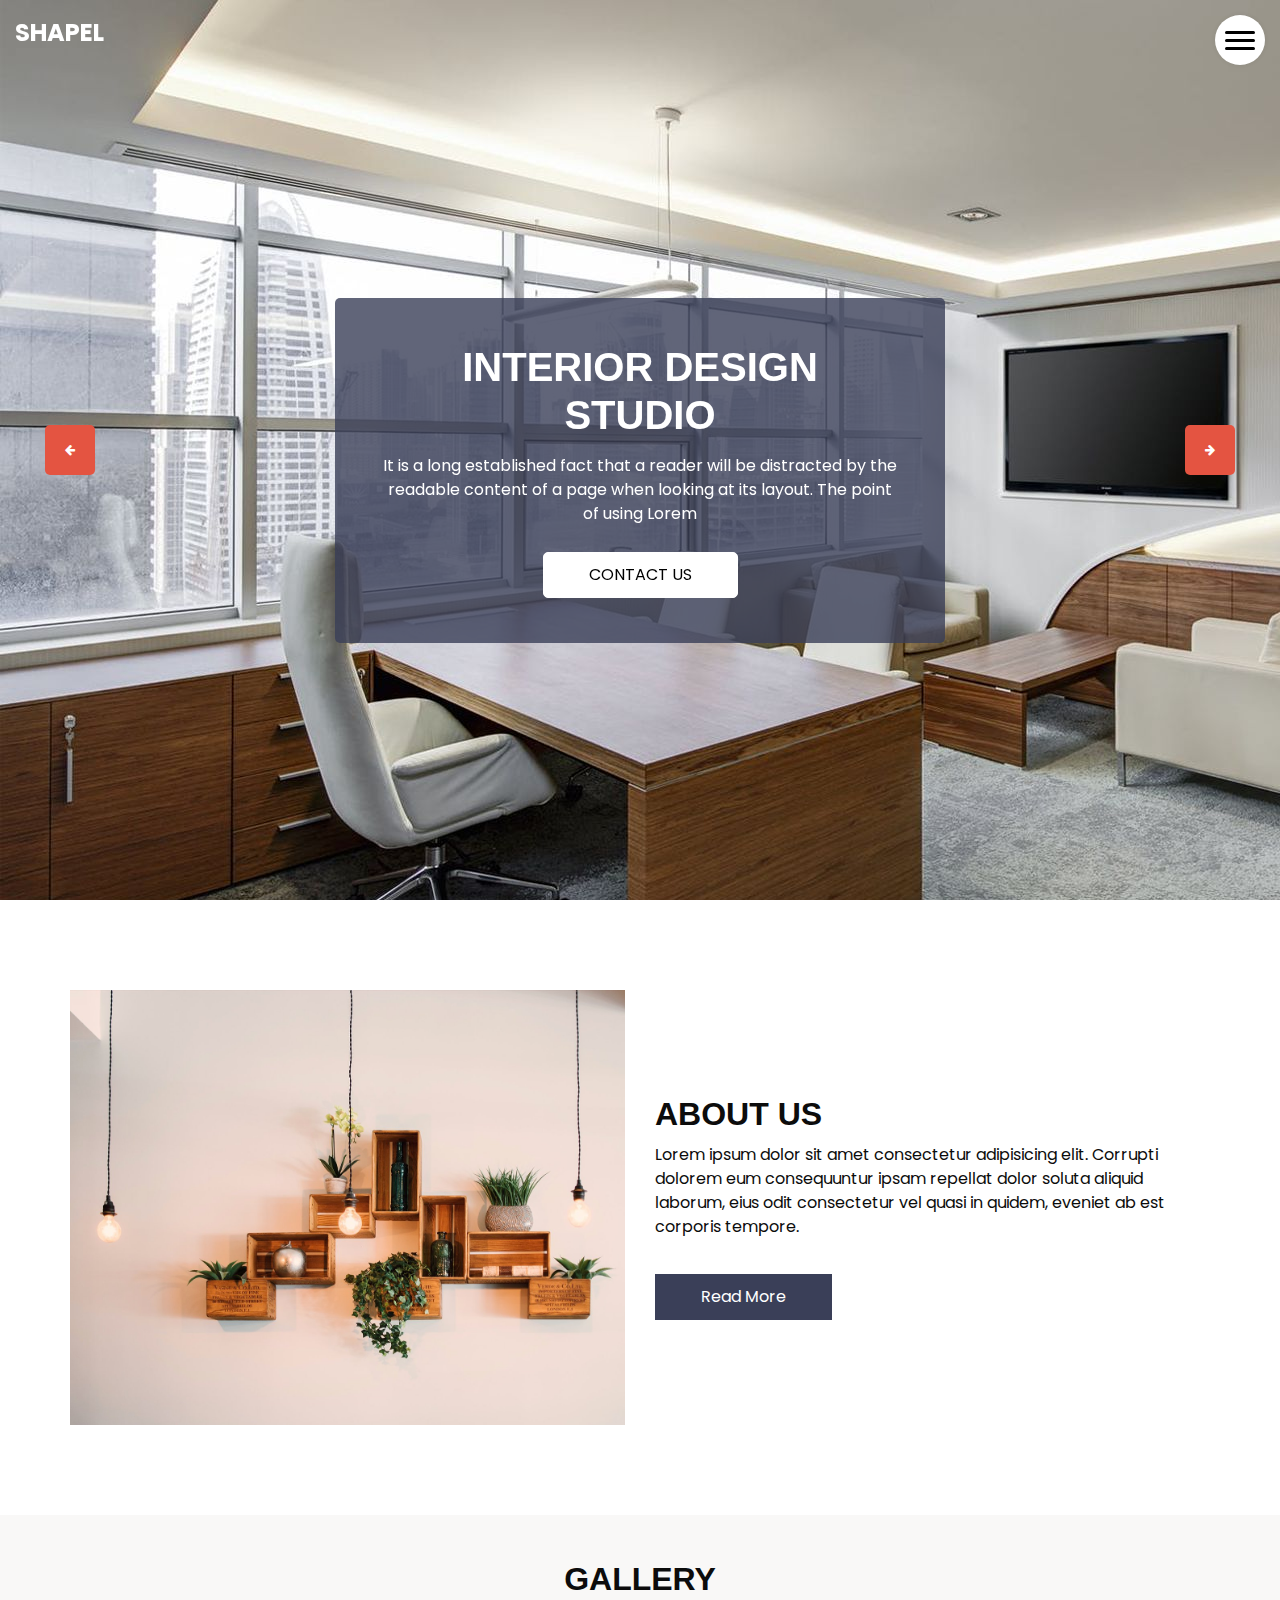
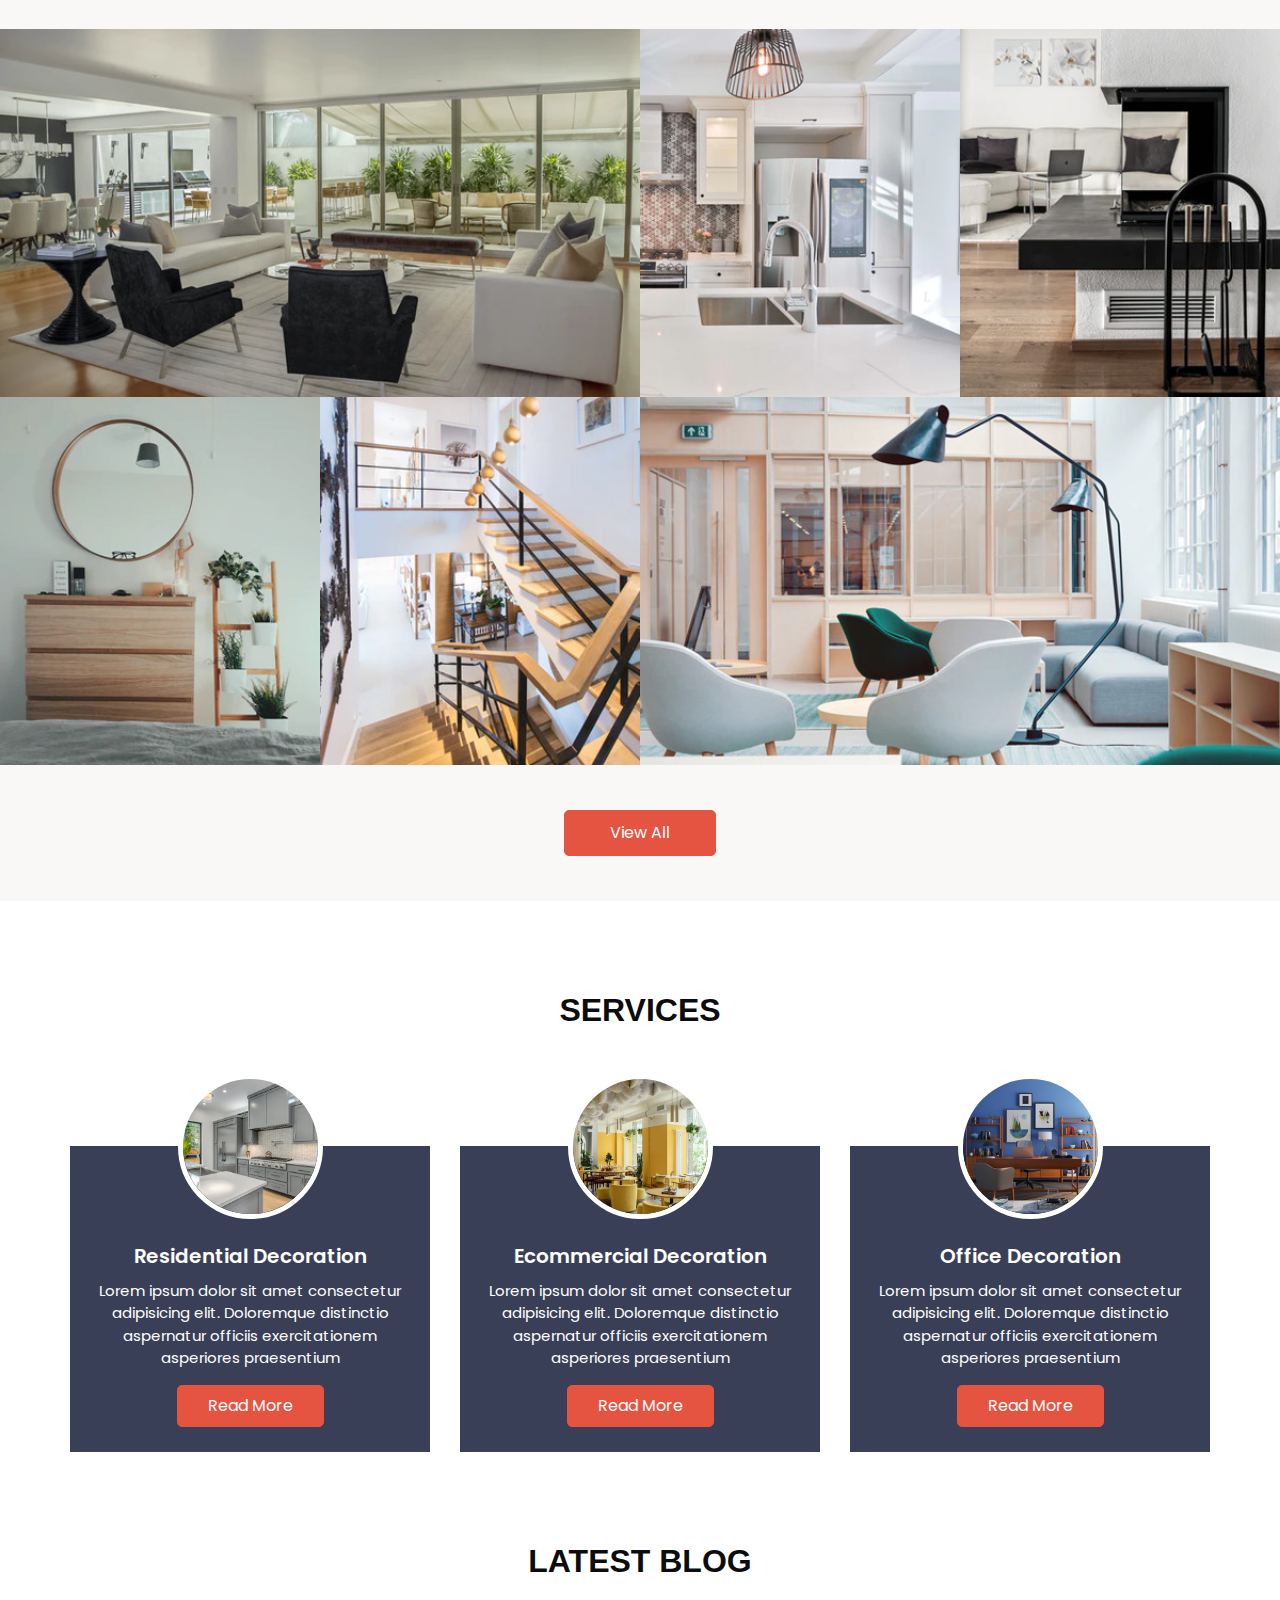
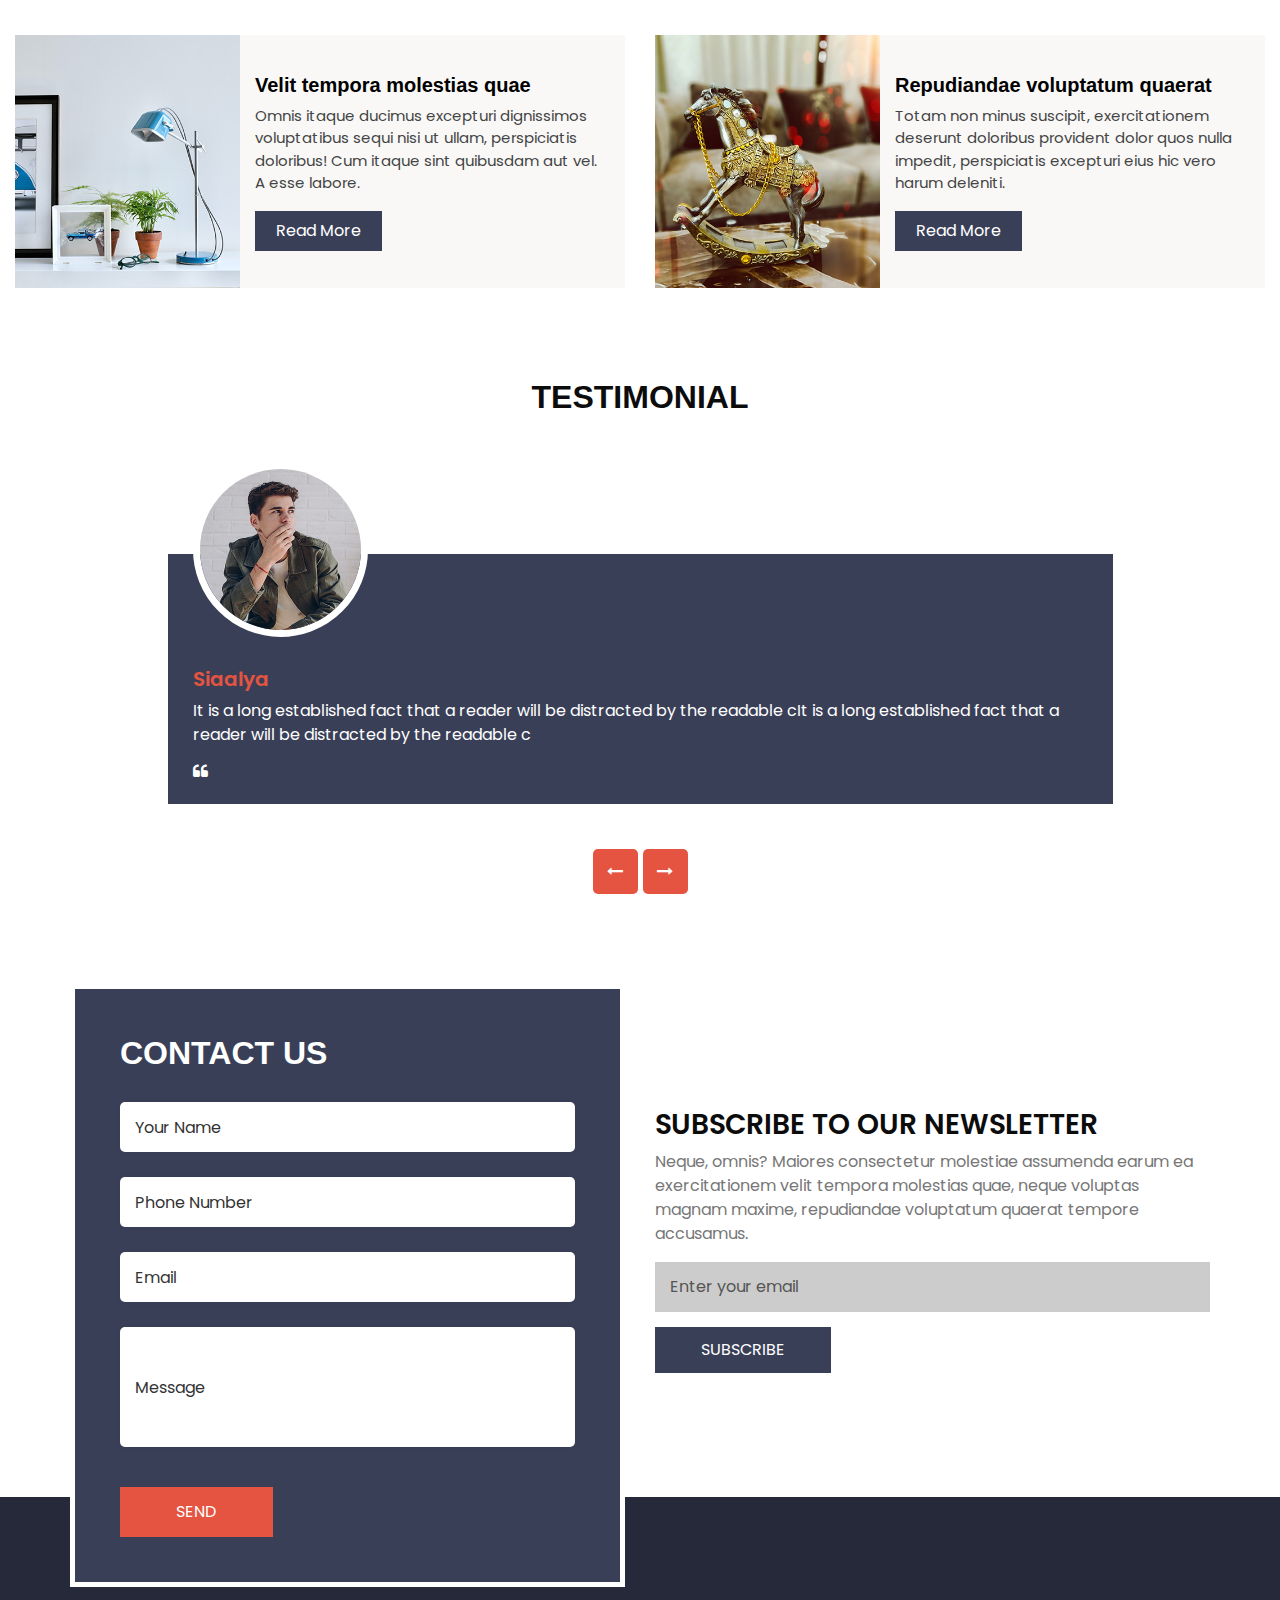
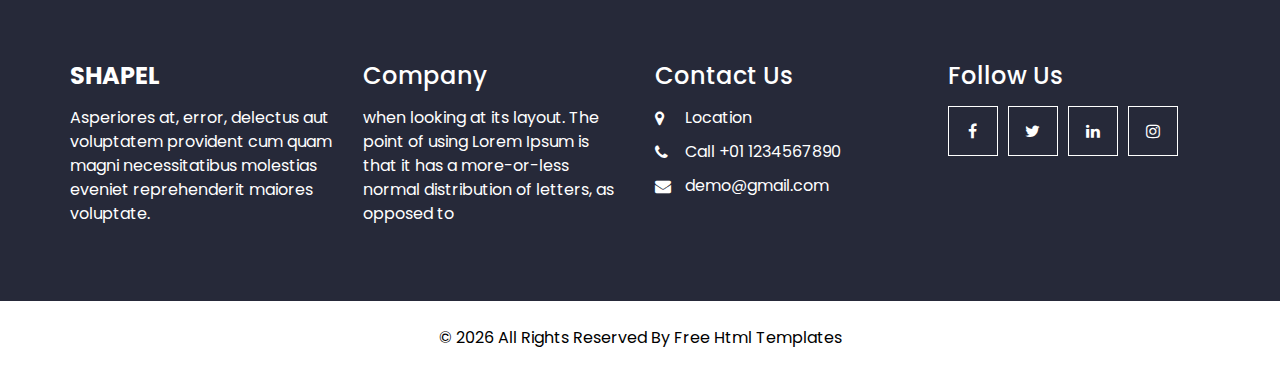
==== shapel-html/index.html @ b0baf479 "update" ====
<!DOCTYPE html>
<html>

<head>
  <!-- Basic -->
  <meta charset="utf-8" />
  <meta http-equiv="X-UA-Compatible" content="IE=edge" />
  <!-- Mobile Metas -->
  <meta name="viewport" content="width=device-width, initial-scale=1, shrink-to-fit=no" />
  <!-- Site Metas -->
  <meta name="keywords" content="" />
  <meta name="description" content="" />
  <meta name="author" content="" />
  <link rel="icon" href="images/favicon.png" type="image/gif" />

  <title>Shapel</title>

  <!-- bootstrap core css -->
  <link rel="stylesheet" type="text/css" href="css/bootstrap.css" />

  <!-- fonts style -->
  <link href="https://fonts.googleapis.com/css?family=Poppins:400,600,700&display=swap" rel="stylesheet" />

  <!-- lightbox Gallery-->
  <link rel="stylesheet" href="css/ekko-lightbox.css" />

  <!-- font awesome style -->
  <link href="css/font-awesome.min.css" rel="stylesheet" />
  <!-- Custom styles for this template -->
  <link href="css/style.css" rel="stylesheet" />
  <!-- responsive style -->
  <link href="css/responsive.css" rel="stylesheet" />

</head>

<body>

  <!-- header section strats -->
  <header class="header_section">
    <div class="container-fluid">
      <nav class="navbar navbar-expand-lg custom_nav-container">
        <a class="navbar-brand" href="index.html">
          <span>
            Shapel
          </span>
        </a>
        <div class="" id="">

          <div class="custom_menu-btn">
            <button onclick="openNav()">
              <span class="s-1"> </span>
              <span class="s-2"> </span>
              <span class="s-3"> </span>
            </button>
            <div id="myNav" class="overlay">
              <div class="overlay-content">
                <a href="index.html">Home</a>
                <a href="about.html">About</a>
                <a href="gallery.html">Gallery</a>
                <a href="service.html">Service</a>
                <a href="blog.html">Blog</a>
              </div>
            </div>
          </div>
        </div>
      </nav>
    </div>
  </header>
  <!-- end header section -->

  <!-- slider section -->
  <section class="slider_section position-relative">
    <div id="customCarousel1" class="carousel slide" data-ride="carousel">
      <div class="carousel-inner">
        <div class="carousel-item active">
          <div class="img_container">
            <div class="img-box">
              <img src="images/slider-bg.jpg" class="" alt="...">
            </div>
          </div>
        </div>
        <div class="carousel-item">
          <div class="img_container">
            <div class="img-box">
              <img src="images/slider-bg.jpg" class="" alt="...">
            </div>
          </div>
        </div>
        <div class="carousel-item">
          <div class="img_container">
            <div class="img-box">
              <img src="images/slider-bg.jpg" class="" alt="...">
            </div>
          </div>
        </div>
      </div>
      <div class="carousel_btn_box">
        <a class="carousel-control-prev" href="#customCarousel1" role="button" data-slide="prev">
          <i class="fa fa-arrow-left" aria-hidden="true"></i>
          <span class="sr-only">Previous</span>
        </a>
        <a class="carousel-control-next" href="#customCarousel1" role="button" data-slide="next">
          <i class="fa fa-arrow-right" aria-hidden="true"></i>
          <span class="sr-only">Next</span>
        </a>
      </div>
    </div>
    <div class="detail-box">
      <div class="col-md-8 col-lg-6 mx-auto">
        <div class="inner_detail-box">
          <h1>
            Interior Design <br>
            Studio
          </h1>
          <p>
            It is a long established fact that a reader will be distracted by the readable content of a page when
            looking at its layout. The point of using Lorem
          </p>
          <div>
            <a href="" class="slider-link">
              CONTACT US
            </a>
          </div>
        </div>
      </div>
    </div>
  </section>
  <!-- end slider section -->

  <!-- about section -->

  <section class="about_section layout_padding ">
    <div class="container">
      <div class="row">
        <div class="col-md-6">
          <div class="img-box">
            <img src="images/about-img.jpg" alt="">
          </div>
        </div>
        <div class="col-md-6">
          <div class="detail-box">
            <div class="heading_container">
              <h2>
                About Us
              </h2>
            </div>
            <p>
              Lorem ipsum dolor sit amet consectetur adipisicing elit. Corrupti dolorem eum consequuntur ipsam repellat dolor soluta aliquid laborum, eius odit consectetur vel quasi in quidem, eveniet ab est corporis tempore.
            </p>
            <a href="">
              Read More
            </a>
          </div>
        </div>
      </div>
    </div>
  </section>

  <!-- end about section -->

  <!-- gallery section -->

  <div class="gallery_section layout_padding2">
    <div class="container-fluid">
      <div class="heading_container heading_center">
        <h2>
          Gallery
        </h2>
      </div>
      <div class="row">
        <div class=" col-sm-8 col-md-6 px-0">
          <div class="img-box">
            <img src="images/g1.jpg" alt="">
            <a href="images/g1.jpg" data-toggle="lightbox" data-gallery="gallery">
              <i class="fa fa-picture-o" aria-hidden="true"></i>
            </a>
          </div>
        </div>
        <div class="col-sm-4 col-md-3 px-0">
          <div class="img-box">
            <img src="images/g2.jpg" alt="">
            <a href="images/g2.jpg" data-toggle="lightbox" data-gallery="gallery">
              <i class="fa fa-picture-o" aria-hidden="true"></i>
            </a>
          </div>
        </div>
        <div class="col-sm-6 col-md-3 px-0">
          <div class="img-box">
            <img src="images/g3.jpg" alt="">
            <a href="images/g3.jpg" data-toggle="lightbox" data-gallery="gallery">
              <i class="fa fa-picture-o" aria-hidden="true"></i>
            </a>
          </div>
        </div>
        <div class="col-sm-6 col-md-3 px-0">
          <div class="img-box">
            <img src="images/g4.jpg" alt="">
            <a href="images/g4.jpg" data-toggle="lightbox" data-gallery="gallery">
              <i class="fa fa-picture-o" aria-hidden="true"></i>
            </a>
          </div>
        </div>
        <div class="col-sm-4 col-md-3 px-0">
          <div class="img-box">
            <img src="images/g5.jpg" alt="">
            <a href="images/g5.jpg" data-toggle="lightbox" data-gallery="gallery">
              <i class="fa fa-picture-o" aria-hidden="true"></i>
            </a>
          </div>
        </div>
        <div class="col-sm-8 col-md-6 px-0">
          <div class="img-box">
            <img src="images/g6.jpg" alt="">
            <a href="images/g6.jpg" data-toggle="lightbox" data-gallery="gallery">
              <i class="fa fa-picture-o" aria-hidden="true"></i>
            </a>
          </div>
        </div>
      </div>
      <div class="btn-box">
        <a href="">
          View All
        </a>
      </div>
    </div>
  </div>

  <!-- end gallery section -->


  <!-- service section -->

  <section class="service_section layout_padding">
    <div class="container">
      <div class="heading_container heading_center">
        <h2>
          Services
        </h2>
      </div>
      <div class="row">
        <div class="col-md-6 col-lg-4 mx-auto">
          <div class="box">
            <div class="img-box">
              <img src="images/s1.jpg" alt="">
            </div>
            <div class="detail-box">
              <h5>
                Residential Decoration
              </h5>
              <p>
                Lorem ipsum dolor sit amet consectetur adipisicing elit. Doloremque distinctio aspernatur officiis exercitationem asperiores praesentium
              </p>
              <a href="">
                Read More
              </a>
            </div>
          </div>
        </div>
        <div class="col-md-6 col-lg-4 mx-auto">
          <div class="box">
            <div class="img-box">
              <img src="images/s2.jpg" alt="">
            </div>
            <div class="detail-box">
              <h5>
                Ecommercial Decoration
              </h5>
              <p>
                Lorem ipsum dolor sit amet consectetur adipisicing elit. Doloremque distinctio aspernatur officiis exercitationem asperiores praesentium
              </p>
              <a href="">
                Read More
              </a>
            </div>
          </div>
        </div>
        <div class="col-md-6 col-lg-4 mx-auto">
          <div class="box">
            <div class="img-box">
              <img src="images/s3.jpg" alt="">
            </div>
            <div class="detail-box">
              <h5>
                Office Decoration
              </h5>
              <p>
                Lorem ipsum dolor sit amet consectetur adipisicing elit. Doloremque distinctio aspernatur officiis exercitationem asperiores praesentium
              </p>
              <a href="">
                Read More
              </a>
            </div>
          </div>
        </div>
      </div>
    </div>

  </section>

  <!-- end service section -->



  <!-- blog section -->

  <section class="blog_section ">
    <div class="container-fluid">
      <div class="heading_container">
        <h2>
          Latest Blog
        </h2>
      </div>
      <div class="row">
        <div class="col-lg-6 ">
          <div class="box">
            <div class="img-box">
              <img src="images/b1.jpg" alt="">
            </div>
            <div class="detail-box">
              <h5>
                Velit tempora molestias quae
              </h5>
              <p>
                Omnis itaque ducimus excepturi dignissimos voluptatibus sequi nisi ut ullam, perspiciatis doloribus! Cum itaque sint quibusdam aut vel. A esse labore.
              </p>
              <a href="">
                Read More
              </a>
            </div>
          </div>
        </div>
        <div class="col-lg-6 ">
          <div class="box">
            <div class="img-box">
              <img src="images/b2.jpg" alt="">
            </div>
            <div class="detail-box">
              <h5>
                Repudiandae voluptatum quaerat
              </h5>
              <p>
                Totam non minus suscipit, exercitationem deserunt doloribus provident dolor quos nulla impedit, perspiciatis excepturi eius hic vero harum deleniti.
              </p>
              <a href="">
                Read More
              </a>
            </div>
          </div>
        </div>
      </div>
    </div>
  </section>

  <!-- end blog section -->

  <!-- client section -->

  <section class="client_section layout_padding">
    <div class="container">
      <div class="heading_container">
        <h2>
          Testimonial
        </h2>
      </div>
      <div id="carouselExample2Controls" class="carousel slide" data-ride="carousel">
        <div class="carousel-inner">
          <div class="carousel-item active">
            <div class="row">
              <div class="col-md-11 col-lg-10 mx-auto">
                <div class="box">
                  <div class="img-box">
                    <img src="images/client.jpg" alt="" />
                  </div>
                  <div class="detail-box">
                    <div class="name">
                      <h6>
                        Siaalya
                      </h6>
                    </div>
                    <p>
                      It is a long established fact that a reader will be
                      distracted by the readable cIt is a long established fact
                      that a reader will be distracted by the readable c
                    </p>
                    <i class="fa fa-quote-left" aria-hidden="true"></i>
                  </div>
                </div>
              </div>
            </div>
          </div>
          <div class="carousel-item">
            <div class="row">
              <div class="col-md-11 col-lg-10 mx-auto">
                <div class="box">
                  <div class="img-box">
                    <img src="images/client.jpg" alt="" />
                  </div>
                  <div class="detail-box">
                    <div class="name">
                      <h6>
                        Siaalya
                      </h6>
                    </div>
                    <p>
                      It is a long established fact that a reader will be
                      distracted by the readable cIt is a long established fact
                      that a reader will be distracted by the readable c
                    </p>
                    <i class="fa fa-quote-left" aria-hidden="true"></i>
                  </div>
                </div>
              </div>
            </div>
          </div>
          <div class="carousel-item">
            <div class="row">
              <div class="col-md-11 col-lg-10 mx-auto">
                <div class="box">
                  <div class="img-box">
                    <img src="images/client.jpg" alt="" />
                  </div>
                  <div class="detail-box">
                    <div class="name">
                      <h6>
                        Siaalya
                      </h6>
                    </div>
                    <p>
                      It is a long established fact that a reader will be
                      distracted by the readable cIt is a long established fact
                      that a reader will be distracted by the readable c
                    </p>
                    <i class="fa fa-quote-left" aria-hidden="true"></i>
                  </div>
                </div>
              </div>
            </div>
          </div>
        </div>
        <div class="carousel_btn-container">
          <a class="carousel-control-prev" href="#carouselExample2Controls" role="button" data-slide="prev">
            <i class="fa fa-long-arrow-left" aria-hidden="true"></i>
            <span class="sr-only">Previous</span>
          </a>
          <a class="carousel-control-next" href="#carouselExample2Controls" role="button" data-slide="next">
            <i class="fa fa-long-arrow-right" aria-hidden="true"></i>
            <span class="sr-only">Next</span>
          </a>
        </div>
      </div>
    </div>
  </section>

  <!-- end client section -->

  <!-- contact section -->
  <section class="contact_section  ">
    <div class="container">
      <div class="row">
        <div class="col-md-7 col-lg-6 ">
          <div class="form_container">
            <div class="heading_container ">
              <h2>
                Contact Us
              </h2>
            </div>
            <form action="">
              <div>
                <input type="text" placeholder="Your Name" />
              </div>
              <div>
                <input type="text" placeholder="Phone Number" />
              </div>
              <div>
                <input type="email" placeholder="Email" />
              </div>
              <div>
                <input type="text" class="message-box" placeholder="Message" />
              </div>
              <div class="btn_box">
                <button>
                  SEND
                </button>
              </div>
            </form>
          </div>
        </div>
        <div class="col-md-5 col-lg-6">
          <div class="subscribe-box">
            <h3>
              Subscribe To Our Newsletter
            </h3>
            <p>
              Neque, omnis? Maiores consectetur molestiae assumenda earum ea exercitationem velit tempora molestias quae, neque voluptas magnam maxime, repudiandae voluptatum quaerat tempore accusamus.
            </p>
            <form action="">
              <input type="email" placeholder="Enter your email">
              <button>
                Subscribe
              </button>
            </form>
          </div>
        </div>
      </div>
    </div>
  </section>
  <!-- end contact section -->

  <!-- info section -->
  <section class="info_section ">
    <div class="container">
      <div class="row info_main_row">
        <div class="col-md-6 col-lg-3">
          <div class="info_insta">
            <h4>
              <a href="index.html" class="navbar-brand m-0 p-0">
                <span>
                  Shapel
                </span>
              </a>
            </h4>
            <p class="mb-0">
              Asperiores at, error, delectus aut voluptatem provident cum quam magni necessitatibus molestias eveniet reprehenderit maiores voluptate.
            </p>
          </div>
        </div>
        <div class="col-md-6 col-lg-3">
          <div class="info_detail">
            <h4>
              Company
            </h4>
            <p class="mb-0">
              when looking at its layout. The point of using Lorem Ipsum is that it has a more-or-less normal distribution of letters, as opposed to
            </p>
          </div>
        </div>
        <div class="col-md-6 col-lg-3">
          <h4>
            Contact Us
          </h4>
          <div class="info_contact">
            <a href="">
              <i class="fa fa-map-marker" aria-hidden="true"></i>
              <span>
                Location
              </span>
            </a>
            <a href="">
              <i class="fa fa-phone" aria-hidden="true"></i>
              <span>
                Call +01 1234567890
              </span>
            </a>
            <a href="">
              <i class="fa fa-envelope"></i>
              <span>
                demo@gmail.com
              </span>
            </a>
          </div>
        </div>
        <div class="col-md-6 col-lg-3">
          <h4>
            Follow Us
          </h4>
          <div class="social_box">
            <a href="">
              <i class="fa fa-facebook" aria-hidden="true"></i>
            </a>
            <a href="">
              <i class="fa fa-twitter" aria-hidden="true"></i>
            </a>
            <a href="">
              <i class="fa fa-linkedin" aria-hidden="true"></i>
            </a>
            <a href="">
              <i class="fa fa-instagram" aria-hidden="true"></i>
            </a>
          </div>
        </div>
      </div>
    </div>
  </section>

  <!-- end info_section -->


  <!-- footer section -->
  <footer class="footer_section">
    <div class="container">
      <p>
        &copy; <span id="displayYear"></span> All Rights Reserved By
        <a href="https://html.design/">Free Html Templates</a>
      </p>
    </div>
  </footer>
  <!-- footer section -->


  <!-- jQery -->
  <script src="js/jquery-3.4.1.min.js"></script>
  <!-- bootstrap js -->
  <script src="js/bootstrap.js"></script>
  <!-- lightbox Gallery-->
  <script src="js/ekko-lightbox.min.js"></script>
  <!-- custom js -->
  <script src="js/custom.js"></script>

</body>

</html>
---- shapel-html/css/style.css ----
/* fonts import */
@import url("../fonts/octin_sports_rg.ttf");
body {
  font-family: "Poppins", sans-serif;
  color: #0c0c0c;
  background-color: #ffffff;
  overflow-x: hidden;
}

.layout_padding {
  padding: 90px 0;
}

.layout_padding2 {
  padding: 45px 0;
}

.layout_padding2-top {
  padding-top: 45px;
}

.layout_padding2-bottom {
  padding-bottom: 45px;
}

.layout_padding-top {
  padding-top: 90px;
}

.layout_padding-bottom {
  padding-bottom: 90px;
}

.long_section {
  margin-left: 45px;
  margin-right: 45px;
  padding-left: 15px;
  padding-right: 15px;
}

.heading_container {
  display: -webkit-box;
  display: -ms-flexbox;
  display: flex;
  -webkit-box-orient: vertical;
  -webkit-box-direction: normal;
      -ms-flex-direction: column;
          flex-direction: column;
  -webkit-box-align: start;
      -ms-flex-align: start;
          align-items: flex-start;
  font-family: "octin sports", sans-serif;
}

.heading_container h2 {
  position: relative;
  font-weight: bold;
  text-transform: uppercase;
  margin: 0;
}

.heading_container.heading_center {
  -webkit-box-align: center;
      -ms-flex-align: center;
          align-items: center;
  text-align: center;
}

h1,
h2 {
  font-family: "octin sports", sans-serif;
}

/*header section*/
.header_section {
  position: absolute;
  top: 0;
  width: 100%;
  z-index: 9;
}

.header_section .nav_container {
  margin: 0 auto;
}

.header_section.innerpage_header {
  position: relative;
  background: #3a3f58;
  padding: 10px 0;
}

.custom_nav-container {
  padding: 10px 0;
}

.custom_menu-btn {
  position: fixed;
  right: 15px;
  top: 15px;
  width: 50px;
  height: 50px;
}

.custom_menu-btn::before {
  content: "";
  position: absolute;
  top: 0;
  right: 0;
  width: 100%;
  height: 100%;
  background-color: white;
  -webkit-box-shadow: 0 0 5px 0 rgba(0, 0, 0, 0.07);
          box-shadow: 0 0 5px 0 rgba(0, 0, 0, 0.07);
  z-index: 7;
  border-radius: 100%;
  -webkit-transition: all .3s;
  transition: all .3s;
}

.custom_menu-btn.menu_btn-style::before {
  width: 100vh;
  height: 100vh;
  background-color: #3a3f58;
  -webkit-transform: scale(5);
          transform: scale(5);
  border-radius: 0;
}

.custom_menu-btn button {
  width: 50px;
  height: 50px;
  outline: none;
  border: none;
  border-radius: 100%;
  display: -webkit-box;
  display: -ms-flexbox;
  display: flex;
  -webkit-box-orient: vertical;
  -webkit-box-direction: normal;
      -ms-flex-direction: column;
          flex-direction: column;
  -webkit-box-align: center;
      -ms-flex-align: center;
          align-items: center;
  -webkit-box-pack: center;
      -ms-flex-pack: center;
          justify-content: center;
  background-color: transparent;
  position: relative;
  z-index: 999;
  margin: 0;
}

.custom_menu-btn button span {
  display: block;
  width: 30px;
  height: 3px;
  background-color: #000000;
  margin: 2.5px 0;
  -webkit-transition: all 0.3s;
  transition: all 0.3s;
  border-radius: 15px;
}

.custom_menu-btn .s-2 {
  -webkit-transition: all 0.1s;
  transition: all 0.1s;
}

.menu_btn-style button span {
  background-color: #ffffff;
}

.menu_btn-style button .s-1 {
  -webkit-transform: rotate(45deg) translate(6px, 6px);
          transform: rotate(45deg) translate(6px, 6px);
}

.menu_btn-style button .s-2 {
  -webkit-transform: translateX(100px);
          transform: translateX(100px);
}

.menu_btn-style button .s-3 {
  -webkit-transform: rotate(-45deg) translate(5px, -5px);
          transform: rotate(-45deg) translate(5px, -5px);
}

.overlay {
  height: 100%;
  width: 0;
  position: fixed;
  top: 0;
  left: 0;
  overflow-x: hidden;
  -webkit-transition: 0.5s;
  transition: 0.5s;
  z-index: 9;
}

.overlay .closebtn {
  position: absolute;
  top: 0;
  right: 30px;
  font-size: 60px;
}

.overlay a {
  padding: 0px;
  text-decoration: none;
  font-size: 22px;
  color: #ffffff;
  display: block;
  -webkit-transition: 0.3s;
  transition: 0.3s;
  margin-bottom: 15px;
  text-transform: uppercase;
  font-weight: 600;
  opacity: 0;
}

.overlay a:hover {
  color: #e45441;
}

.overlay-content {
  position: relative;
  top: 30%;
  width: 100%;
  text-align: center;
  margin-top: 30px;
  z-index: 99;
}

.menu_width {
  width: 100%;
}

.menu_width.overlay a {
  opacity: 1;
}

a,
a:hover,
a:focus {
  text-decoration: none;
}

a:hover,
a:focus {
  color: initial;
}

.btn,
.btn:focus {
  outline: none !important;
  -webkit-box-shadow: none;
          box-shadow: none;
}

.navbar-brand span {
  font-size: 24px;
  font-weight: 700;
  color: #ffffff;
  text-transform: uppercase;
}

/*end header section*/
/* slider section */
.slider_section {
  min-height: 100vh;
  -webkit-box-flex: 1;
      -ms-flex: 1;
          flex: 1;
  display: -webkit-box;
  display: -ms-flexbox;
  display: flex;
  -webkit-box-align: center;
      -ms-flex-align: center;
          align-items: center;
  position: relative;
  text-align: center;
  padding: 115px 0 75px 0;
}

.slider_section #customCarousel1 {
  position: absolute;
  top: 0;
  left: 0;
  width: 100%;
  height: 100%;
  overflow: hidden;
}

.slider_section #customCarousel1 .carousel-inner,
.slider_section #customCarousel1 .carousel-item,
.slider_section #customCarousel1 .img_container {
  height: 100%;
}

.slider_section #customCarousel1 .img_container {
  display: -webkit-box;
  display: -ms-flexbox;
  display: flex;
  -webkit-box-pack: start;
      -ms-flex-pack: start;
          justify-content: flex-start;
  -webkit-box-align: start;
      -ms-flex-align: start;
          align-items: flex-start;
}

.slider_section .detail-box {
  position: relative;
  width: 100%;
  z-index: 4;
}

.slider_section .detail-box .inner_detail-box {
  background-color: rgba(58, 63, 88, 0.8);
  color: #ffffff;
  padding: 45px;
  border-radius: 5px;
}

.slider_section .detail-box h1 {
  font-weight: bold;
  text-transform: uppercase;
}

.slider_section .detail-box p {
  margin-top: 15px;
}

.slider_section .detail-box .slider-link {
  display: inline-block;
  padding: 10px 45px;
  background-color: #ffffff;
  color: #000000;
  border-radius: 5px;
  border: 1px solid #ffffff;
  -webkit-transition: all .2s;
  transition: all .2s;
  margin-top: 10px;
}

.slider_section .detail-box .slider-link:hover {
  background-color: transparent;
  color: #ffffff;
}

.slider_section .img-box img {
  min-width: 100%;
  min-height: 100%;
}

.slider_section .img-box::before {
  content: "";
  position: absolute;
  top: 0;
  left: 0;
  width: 100%;
  height: 100%;
}

.slider_section .carousel-control-prev,
.slider_section .carousel-control-next {
  width: 50px;
  height: 50px;
  z-index: 5;
  opacity: 1;
  border-radius: 5px;
  font-size: 12px;
  background-color: #e45441;
  color: white;
  -webkit-transform: translateY(-50%);
          transform: translateY(-50%);
}

.slider_section .carousel-control-prev {
  left: 45px;
  top: 50%;
}

.slider_section .carousel-control-next {
  right: 45px;
  top: 50%;
}

.about_section .row {
  -webkit-box-align: center;
      -ms-flex-align: center;
          align-items: center;
}

.about_section .img-box img {
  width: 100%;
}

.about_section .detail-box p {
  margin-top: 10px;
  margin-bottom: 35px;
}

.about_section .detail-box a {
  display: inline-block;
  padding: 10px 45px;
  background-color: #3a3f58;
  color: #ffffff;
  border-radius: 0;
  border: 1px solid #3a3f58;
  -webkit-transition: all .2s;
  transition: all .2s;
}

.about_section .detail-box a:hover {
  background-color: transparent;
  color: #3a3f58;
}

.gallery_section {
  background-color: #f9f8f7;
}

.gallery_section .heading_container {
  margin-bottom: 30px;
}

.gallery_section .row {
  -webkit-box-align: stretch;
      -ms-flex-align: stretch;
          align-items: stretch;
}

.gallery_section .img-box {
  display: -webkit-box;
  display: -ms-flexbox;
  display: flex;
  overflow: hidden;
  position: relative;
}

.gallery_section .img-box img {
  min-width: 100%;
  min-height: 100%;
}

.gallery_section .img-box a {
  display: -webkit-box;
  display: -ms-flexbox;
  display: flex;
  position: absolute;
  opacity: 0;
  -webkit-box-align: center;
      -ms-flex-align: center;
          align-items: center;
  -webkit-box-pack: center;
      -ms-flex-pack: center;
          justify-content: center;
  width: 55px;
  height: 55px;
  border-radius: 100%;
  background-color: #e45441;
  top: 50%;
  left: 50%;
  -webkit-transform: translate(-50%, -50%);
          transform: translate(-50%, -50%);
  -webkit-transition: opacity 0.2s;
  transition: opacity 0.2s;
  color: #ffffff;
  font-size: 24px;
}

.gallery_section .img-box::before {
  content: "";
  position: absolute;
  top: 0;
  left: 0;
  width: 100%;
  height: 100%;
  background: rgba(58, 63, 88, 0.85);
  -webkit-transition: all 0.1s;
  transition: all 0.1s;
  -webkit-transform: translateY(100%);
          transform: translateY(100%);
}

.gallery_section .img-box:hover::before {
  -webkit-transform: translateY(0);
          transform: translateY(0);
}

.gallery_section .img-box:hover a {
  opacity: 1;
}

.gallery_section .btn-box {
  display: -webkit-box;
  display: -ms-flexbox;
  display: flex;
  -webkit-box-pack: center;
      -ms-flex-pack: center;
          justify-content: center;
  margin-top: 45px;
}

.gallery_section .btn-box a {
  display: inline-block;
  padding: 10px 45px;
  background-color: #e45441;
  color: #ffffff;
  border-radius: 5px;
  border: 1px solid #e45441;
  -webkit-transition: all .2s;
  transition: all .2s;
}

.gallery_section .btn-box a:hover {
  background-color: transparent;
  color: #e45441;
}

.service_section .box {
  display: -webkit-box;
  display: -ms-flexbox;
  display: flex;
  -webkit-box-orient: vertical;
  -webkit-box-direction: normal;
      -ms-flex-direction: column;
          flex-direction: column;
  -webkit-box-align: center;
      -ms-flex-align: center;
          align-items: center;
  text-align: center;
  margin-top: 45px;
  position: relative;
}

.service_section .box .img-box {
  position: relative;
  width: 145px;
  height: 145px;
  margin-bottom: -72.5px;
}

.service_section .box .img-box img {
  width: 100%;
  border-radius: 100%;
  border: 5px solid #ffffff;
}

.service_section .box .detail-box {
  background-color: #3a3f58;
  color: #ffffff;
  padding: 97.5px 25px 25px 25px;
}

.service_section .box .detail-box h5 {
  margin-bottom: 0;
  font-weight: 600;
}

.service_section .box .detail-box p {
  font-size: 15px;
  margin-top: 12px;
  margin-bottom: 15px;
}

.service_section .box a {
  display: inline-block;
  padding: 8px 30px;
  background-color: #e45441;
  color: #ffffff;
  border-radius: 5px;
  border: 1px solid #e45441;
  -webkit-transition: all .2s;
  transition: all .2s;
}

.service_section .box a:hover {
  background-color: transparent;
  color: #e45441;
}

.blog_section .heading_container {
  -webkit-box-align: center;
      -ms-flex-align: center;
          align-items: center;
}

.blog_section .heading_container h2::before {
  left: 50%;
  -webkit-transform: translateX(-50%);
          transform: translateX(-50%);
}

.blog_section .box {
  margin-top: 55px;
  background-color: #ffffff;
  display: -webkit-box;
  display: -ms-flexbox;
  display: flex;
  -webkit-box-align: center;
      -ms-flex-align: center;
          align-items: center;
  color: #000000;
  background-color: #f9f8f7;
}

.blog_section .box .img-box {
  position: relative;
  width: 225px;
  min-width: 225px;
}

.blog_section .box .img-box img {
  width: 100%;
}

.blog_section .box .detail-box {
  padding: 15px;
}

.blog_section .box .detail-box h5 {
  font-weight: bold;
  font-family: "octin sports", sans-serif;
}

.blog_section .box .detail-box p {
  font-size: 15px;
  color: #444;
}

.blog_section .box .detail-box a {
  display: inline-block;
  padding: 7px 20px;
  background-color: #3a3f58;
  color: #ffffff;
  border-radius: 0;
  border: 1px solid #3a3f58;
  -webkit-transition: all .2s;
  transition: all .2s;
}

.blog_section .box .detail-box a:hover {
  background-color: transparent;
  color: #3a3f58;
}

.client_section .heading_container {
  -webkit-box-align: center;
      -ms-flex-align: center;
          align-items: center;
}

.client_section .box {
  display: -webkit-box;
  display: -ms-flexbox;
  display: flex;
  -webkit-box-orient: vertical;
  -webkit-box-direction: normal;
      -ms-flex-direction: column;
          flex-direction: column;
  -webkit-box-align: start;
      -ms-flex-align: start;
          align-items: flex-start;
  margin: 45px 0;
  border-radius: 15px;
}

.client_section .box .img-box {
  border-radius: 100%;
  min-width: 175px;
  max-width: 175px;
  overflow: hidden;
  margin: 0 25px;
  margin-bottom: -82.5px;
  position: relative;
  border: 7px solid #ffffff;
}

.client_section .box .img-box img {
  width: 100%;
}

.client_section .box .detail-box {
  display: -webkit-box;
  display: -ms-flexbox;
  display: flex;
  -webkit-box-orient: vertical;
  -webkit-box-direction: normal;
      -ms-flex-direction: column;
          flex-direction: column;
  -webkit-box-align: start;
      -ms-flex-align: start;
          align-items: flex-start;
  background-color: #3a3f58;
  padding: 112.5px 25px 25px 25px;
  color: #ffffff;
}

.client_section .box .detail-box .name img {
  width: 25px;
  margin-bottom: 5px;
}

.client_section .box .detail-box .name h6 {
  color: #e45441;
  font-weight: 600;
  font-size: 20px;
}

.client_section .carousel_btn-container {
  display: -webkit-box;
  display: -ms-flexbox;
  display: flex;
  -webkit-box-pack: center;
      -ms-flex-pack: center;
          justify-content: center;
}

.client_section .carousel-control-prev,
.client_section .carousel-control-next {
  position: unset;
  width: 45px;
  height: 45px;
  border: none;
  opacity: 1;
  background-repeat: no-repeat;
  background-size: 12px;
  background-position: center;
  background-color: #e45441;
  background-position: center;
  border-radius: 5px;
  margin: 0 2.5px;
}

.client_section .carousel-control-prev:hover,
.client_section .carousel-control-next:hover {
  background-color: #3a3f58;
}

.client_section .carousel-control-next {
  left: initial;
}

.contact_section {
  position: relative;
}

.contact_section .row {
  -webkit-box-align: center;
      -ms-flex-align: center;
          align-items: center;
}

.contact_section .form_container {
  background-color: #3a3f58;
  padding: 45px;
  margin-bottom: -90px;
  border: 5px solid #ffffff;
  color: #ffffff;
}

.contact_section .form_container .heading_container {
  margin-bottom: 30px;
}

.contact_section .form_container input {
  width: 100%;
  border: none;
  height: 50px;
  margin-bottom: 25px;
  padding-left: 15px;
  outline: none;
  color: #101010;
  -webkit-box-shadow: 0 0 5px 0 rgba(0, 0, 0, 0.05);
          box-shadow: 0 0 5px 0 rgba(0, 0, 0, 0.05);
  border-radius: 5px;
}

.contact_section .form_container input::-webkit-input-placeholder {
  color: #333;
}

.contact_section .form_container input:-ms-input-placeholder {
  color: #333;
}

.contact_section .form_container input::-ms-input-placeholder {
  color: #333;
}

.contact_section .form_container input::placeholder {
  color: #333;
}

.contact_section .form_container input.message-box {
  height: 120px;
}

.contact_section .form_container .btn_box {
  display: -webkit-box;
  display: -ms-flexbox;
  display: flex;
  margin-top: 15px;
}

.contact_section .form_container button {
  border: none;
  text-transform: uppercase;
  display: inline-block;
  padding: 12px 55px;
  background-color: #e45441;
  color: #ffffff;
  border-radius: 0px;
  border: 1px solid #e45441;
  -webkit-transition: all .2s;
  transition: all .2s;
}

.contact_section .form_container button:hover {
  background-color: transparent;
  color: #e45441;
}

.contact_section .subscribe-box h3 {
  font-weight: 600;
  text-transform: uppercase;
}

.contact_section .subscribe-box p {
  color: #777;
}

.contact_section .subscribe-box form {
  display: -webkit-box;
  display: -ms-flexbox;
  display: flex;
  -webkit-box-orient: vertical;
  -webkit-box-direction: normal;
      -ms-flex-direction: column;
          flex-direction: column;
  -webkit-box-align: start;
      -ms-flex-align: start;
          align-items: flex-start;
}

.contact_section .subscribe-box form input {
  background-color: #ccc;
  height: 50px;
  padding-left: 15px;
  outline: none;
  color: #ffffff;
  border: none;
  width: 100%;
  margin-bottom: 15px;
}

.contact_section .subscribe-box form input::-webkit-input-placeholder {
  color: #555;
}

.contact_section .subscribe-box form input:-ms-input-placeholder {
  color: #555;
}

.contact_section .subscribe-box form input::-ms-input-placeholder {
  color: #555;
}

.contact_section .subscribe-box form input::placeholder {
  color: #555;
}

.contact_section .subscribe-box form button {
  background-color: transparent;
  color: #3a3f58;
  text-transform: uppercase;
  outline: none;
  border: none;
  display: inline-block;
  padding: 10px 45px;
  background-color: #3a3f58;
  color: #ffffff;
  border-radius: 0;
  border: 1px solid #3a3f58;
  -webkit-transition: all .2s;
  transition: all .2s;
}

.contact_section .subscribe-box form button:hover {
  background-color: transparent;
  color: #3a3f58;
}

.info_section {
  background-color: #262939;
  color: #ffffff;
  padding: 165px 0 75px 0;
}

.info_section.innerpage_info_section {
  padding: 75px 0;
}

.info_section h4 {
  margin-bottom: 15px;
}

.info_section .info_contact a {
  display: -webkit-box;
  display: -ms-flexbox;
  display: flex;
  -webkit-box-align: center;
      -ms-flex-align: center;
          align-items: center;
  color: #ffffff;
  margin-bottom: 10px;
}

.info_section .info_contact a i {
  margin-right: 5px;
  width: 25px;
}

.info_section .info_contact a:hover:hover {
  color: #e45441;
}

.info_section .social_box {
  width: 100%;
  display: -webkit-box;
  display: -ms-flexbox;
  display: flex;
  -ms-flex-wrap: wrap;
      flex-wrap: wrap;
}

.info_section .social_box a {
  display: -webkit-box;
  display: -ms-flexbox;
  display: flex;
  -webkit-box-pack: center;
      -ms-flex-pack: center;
          justify-content: center;
  -webkit-box-align: center;
      -ms-flex-align: center;
          align-items: center;
  width: 50px;
  height: 50px;
  border: 1px solid #ffffff;
  color: #ffffff;
  margin-right: 10px;
  margin-bottom: 10px;
}

.info_section .social_box a:hover {
  color: #e45441;
  border-color: #e45441;
}

/* footer section*/
.footer_section {
  position: relative;
  text-align: center;
}

.footer_section p {
  color: #000000;
  padding: 25px 0;
  margin: 0;
}

.footer_section p a {
  color: inherit;
}
/*# sourceMappingURL=style.css.map */
---- shapel-html/css/responsive.css ----
@media (max-width: 1300px) {}

@media (max-width: 1120px) {}

@media (max-width: 991px) {

  .slider_section {
    min-height: auto;
  }

  .info_main_row>div:nth-child(1) {
    margin-bottom: 25px;
  }

  .info_main_row>div:nth-child(2) {
    margin-bottom: 25px;
  }
}

@media (max-width: 800px) {}

@media (max-width: 767px) {

  .slider_section .carousel-control-prev,
  .slider_section .carousel-control-next {
    top: 85.5%;
  }

  .about_section .img-box {
    margin-bottom: 45px;

  }

  .contact_section .row {
    flex-direction: column-reverse;
  }

  .subscribe-box {
    margin-bottom: 45px;
  }

  .info_main_row>div {
    display: flex;
    flex-direction: column;
    align-items: center;
    text-align: center;

  }

  .info_main_row>div:not(:nth-last-child(1)) {
    margin-bottom: 25px;
  }

  .info_section .social_box {
    justify-content: center;
    margin-top: 25px;
  }

  .info_section .info_contact {
    display: flex;
    flex-direction: column;
    align-items: center;
  }

}

@media (max-width: 576px) {


  .blog_section .box {
    flex-direction: column;
    align-items: flex-start;
  }

  .blog_section .box .img-box {
    width: 100%;
  }

  .info_section .info_insta .insta_box {
    flex-direction: column;
  }

  .info_section .info_insta .insta_box .img-box {
    margin-right: 0;
    margin-bottom: 10px;
  }

}

@media (max-width: 480px) {

  .slider_section .carousel-control-prev,
  .slider_section .carousel-control-next {
    top: 88%;
  }

  .contact_section .form_container {
    padding: 45px 25px;
  }
}

@media (max-width: 420px) {}

@media (max-width: 376px) {

  .slider_section .carousel-control-prev,
  .slider_section .carousel-control-next {
    top: 90%;
  }
}

@media (min-width: 1200px) {
  .container {
    max-width: 1170px;
  }
}
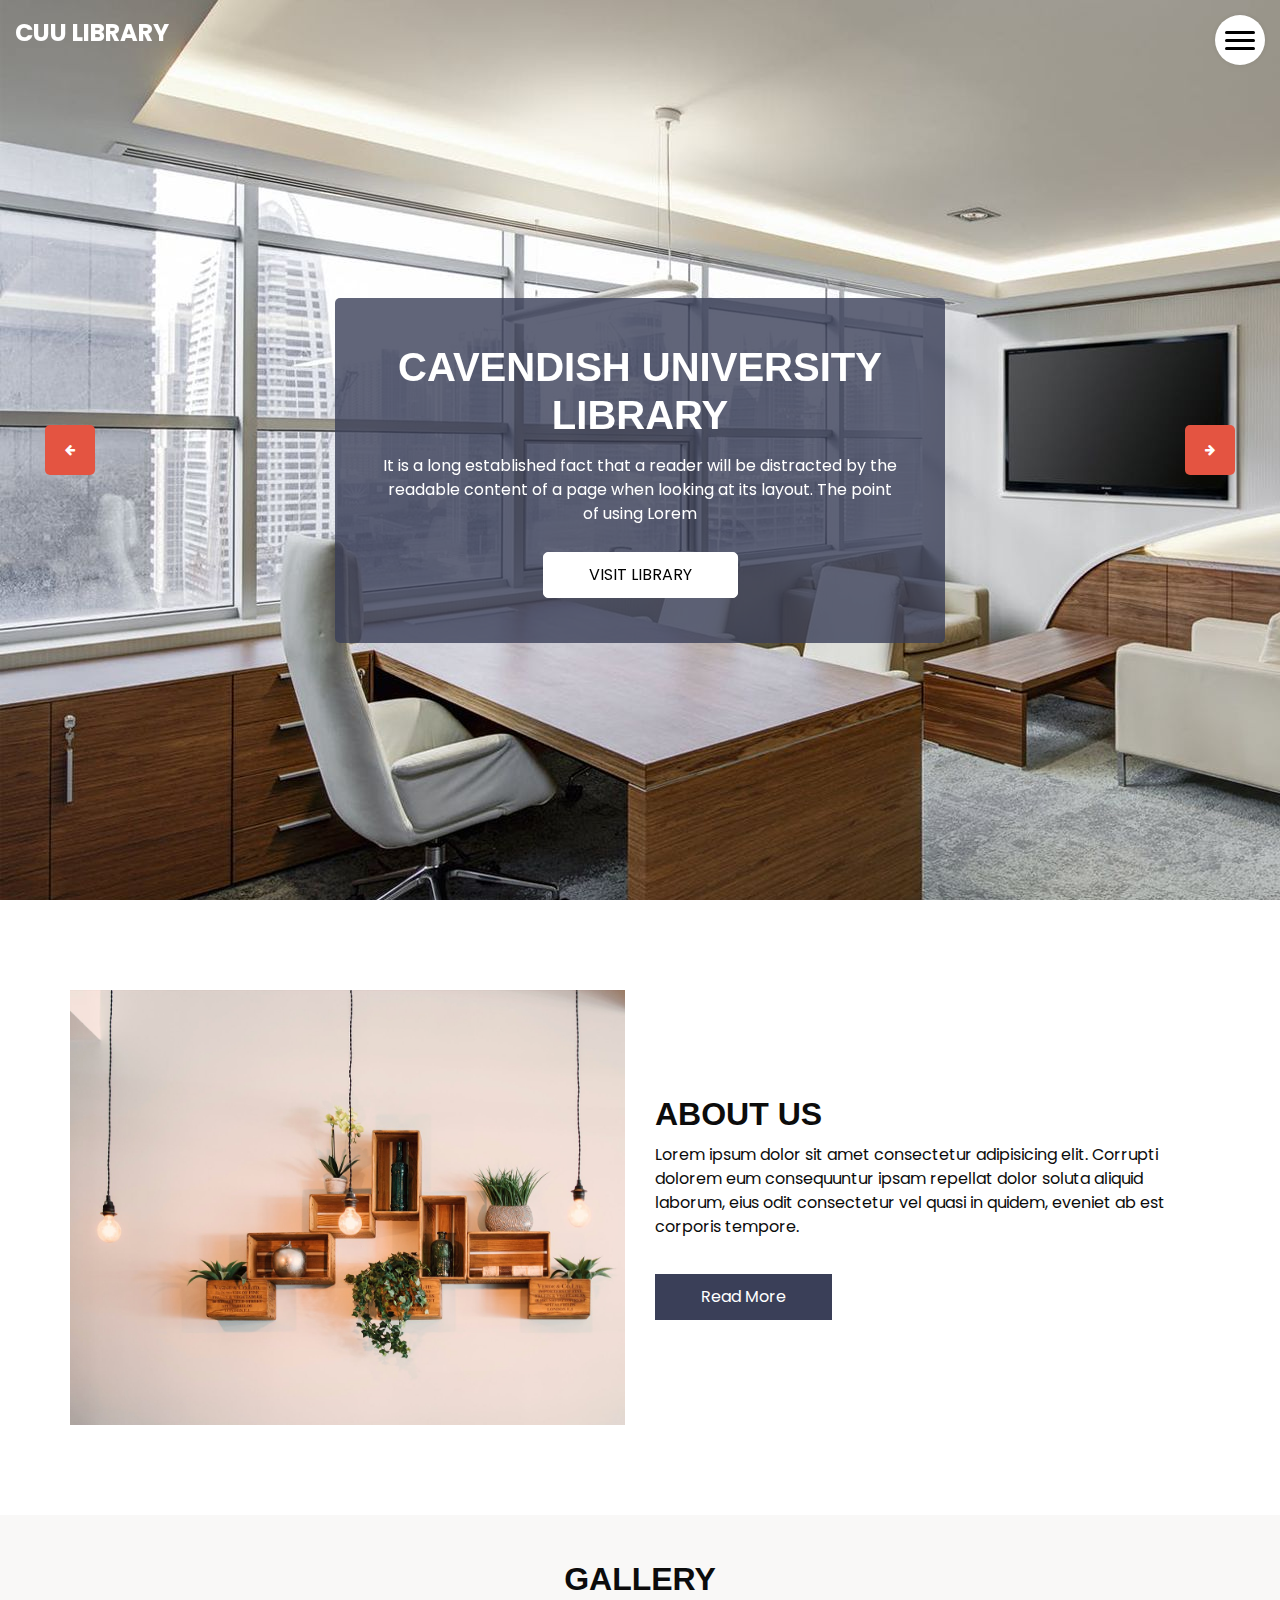
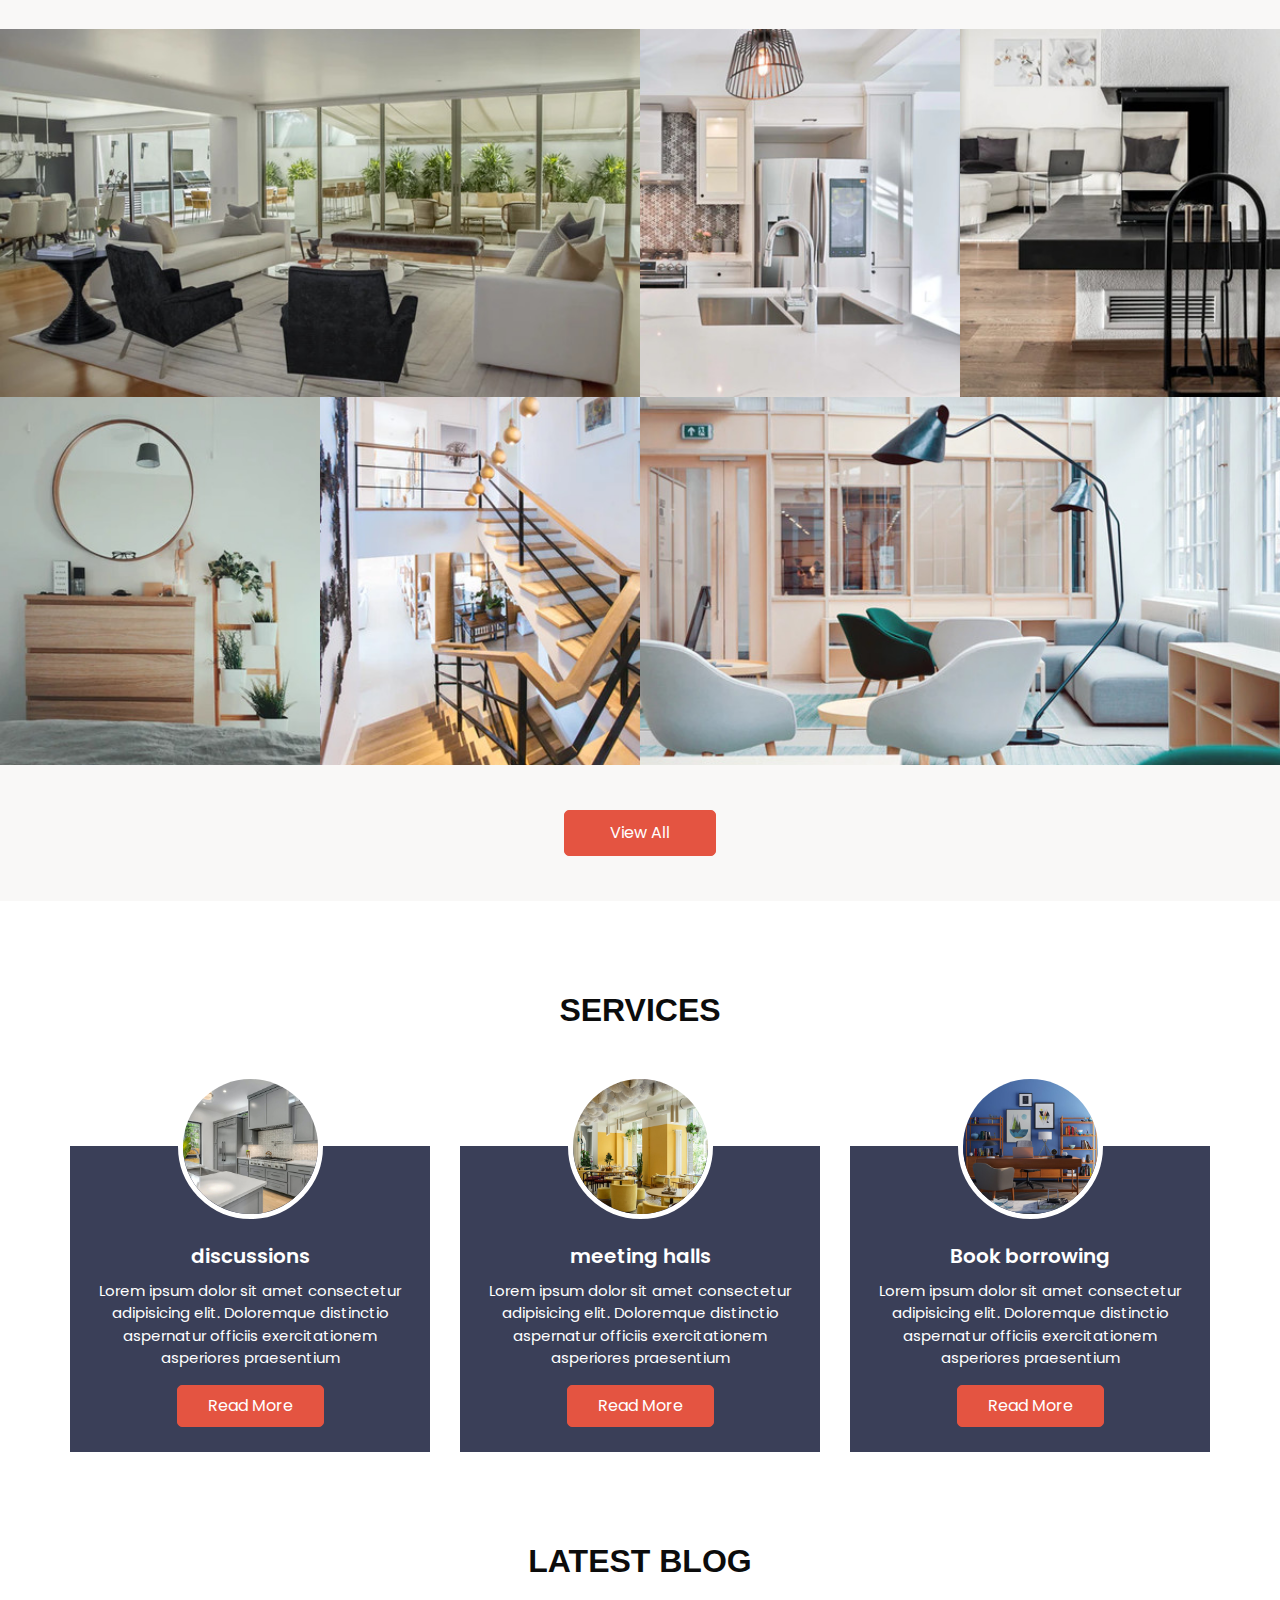
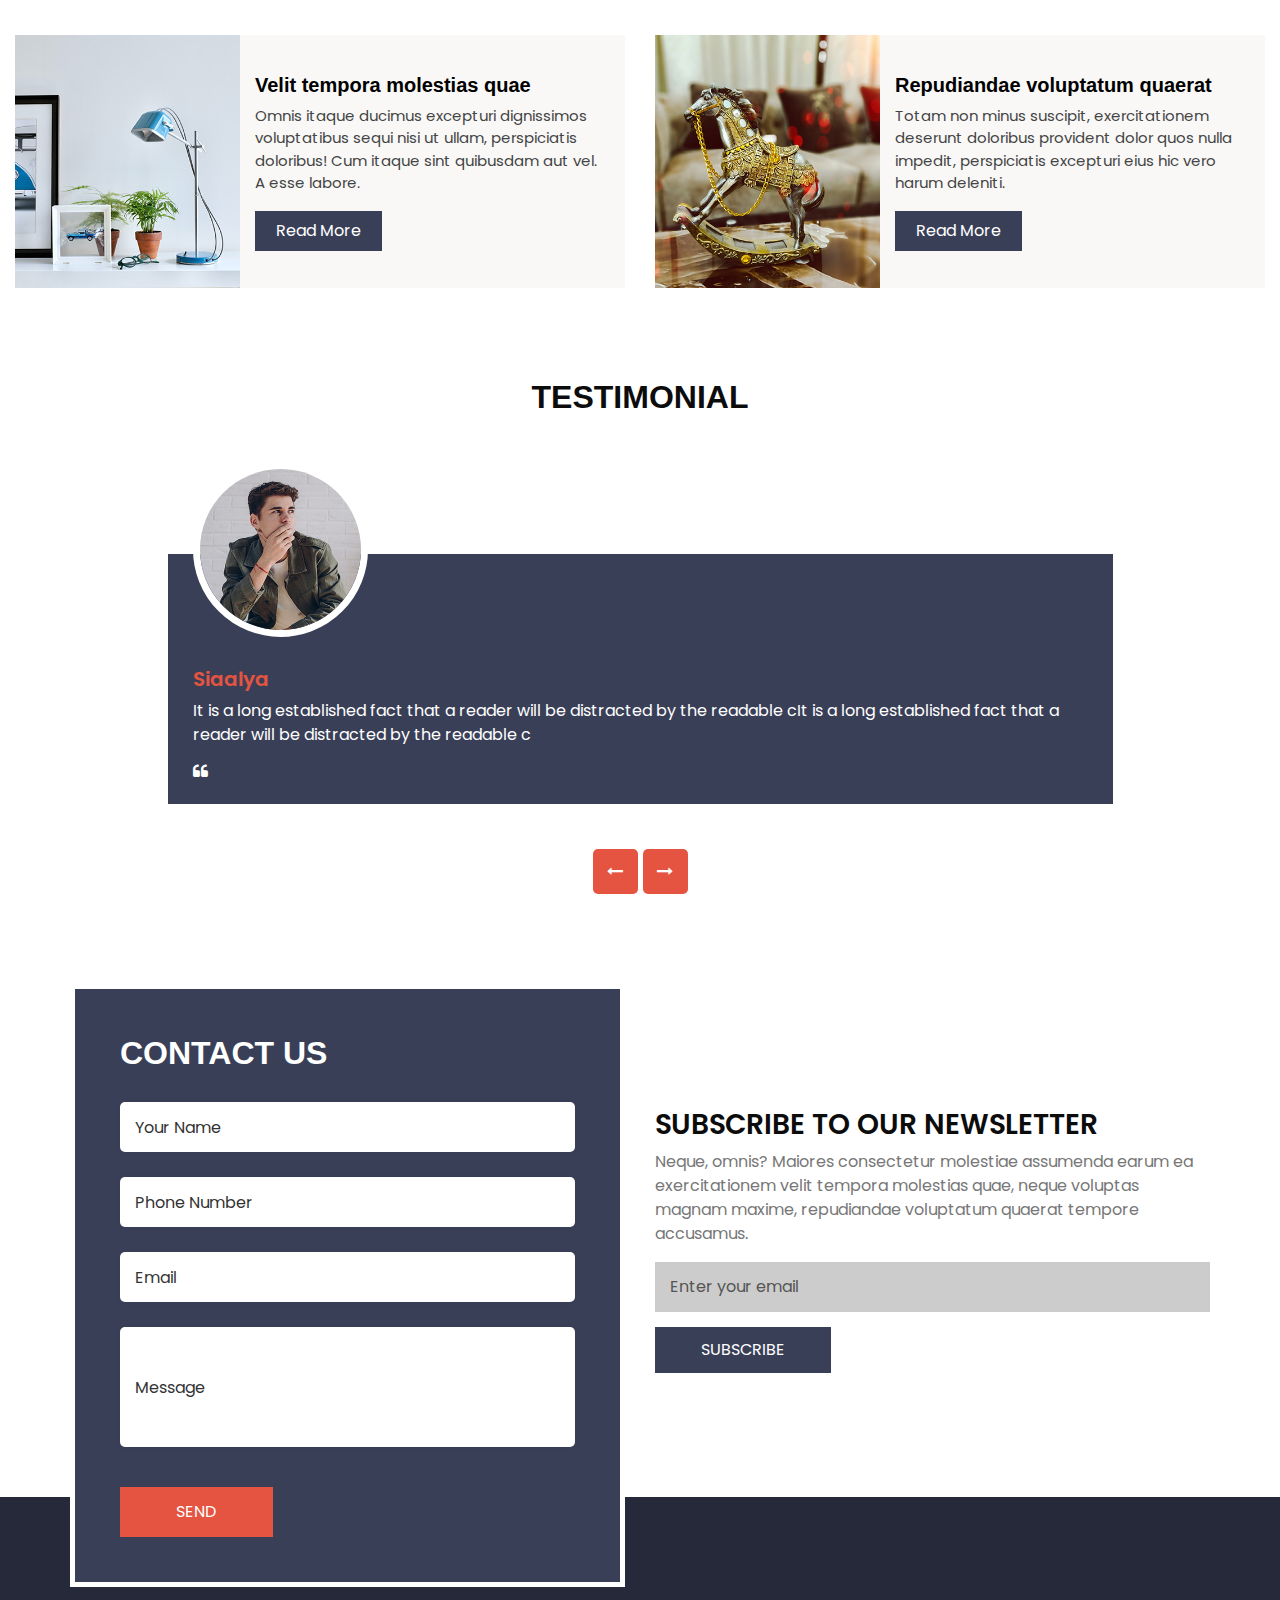
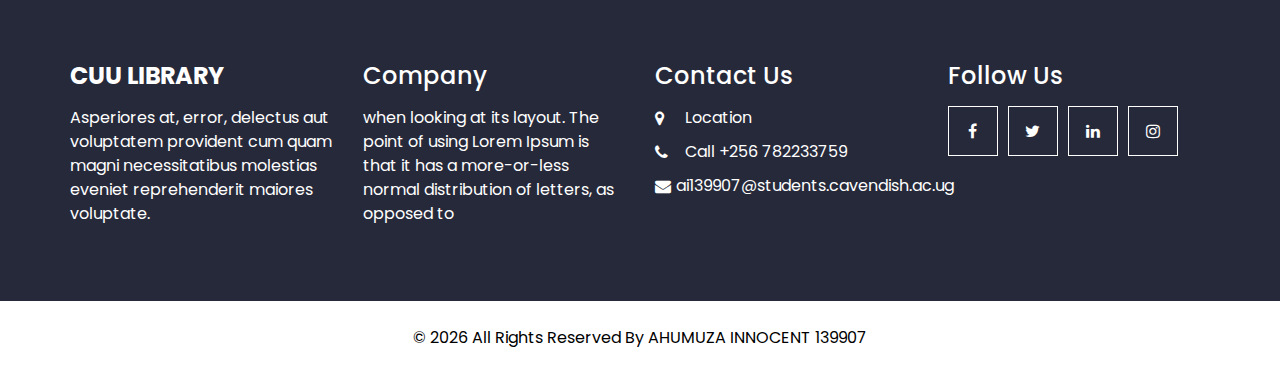
==== commit e9d5dbad: "update" ====
--- a/shapel-html/index.html
+++ b/shapel-html/index.html
@@ -13,7 +13,7 @@
   <meta name="author" content="" />
   <link rel="icon" href="images/favicon.png" type="image/gif" />
 
-  <title>Shapel</title>
+  <title>CUU LIB</title>
 
   <!-- bootstrap core css -->
   <link rel="stylesheet" type="text/css" href="css/bootstrap.css" />
@@ -41,7 +41,7 @@
       <nav class="navbar navbar-expand-lg custom_nav-container">
         <a class="navbar-brand" href="index.html">
           <span>
-            Shapel
+           CUU LIBRARY
           </span>
         </a>
         <div class="" id="">
@@ -55,10 +55,8 @@
             <div id="myNav" class="overlay">
               <div class="overlay-content">
                 <a href="index.html">Home</a>
-                <a href="about.html">About</a>
-                <a href="gallery.html">Gallery</a>
-                <a href="service.html">Service</a>
-                <a href="blog.html">Blog</a>
+                <a href="library.html">Library</a>
+                
               </div>
             </div>
           </div>
@@ -109,16 +107,16 @@
       <div class="col-md-8 col-lg-6 mx-auto">
         <div class="inner_detail-box">
           <h1>
-            Interior Design <br>
-            Studio
+            CAVENDISH UNIVERSITY<br>
+            Library
           </h1>
           <p>
             It is a long established fact that a reader will be distracted by the readable content of a page when
             looking at its layout. The point of using Lorem
           </p>
           <div>
-            <a href="" class="slider-link">
-              CONTACT US
+            <a href="library.html" class="slider-link">
+              VISIT LIBRARY
             </a>
           </div>
         </div>
@@ -245,7 +243,7 @@
             </div>
             <div class="detail-box">
               <h5>
-                Residential Decoration
+                discussions
               </h5>
               <p>
                 Lorem ipsum dolor sit amet consectetur adipisicing elit. Doloremque distinctio aspernatur officiis exercitationem asperiores praesentium
@@ -263,7 +261,7 @@
             </div>
             <div class="detail-box">
               <h5>
-                Ecommercial Decoration
+                meeting halls
               </h5>
               <p>
                 Lorem ipsum dolor sit amet consectetur adipisicing elit. Doloremque distinctio aspernatur officiis exercitationem asperiores praesentium
@@ -281,7 +279,7 @@
             </div>
             <div class="detail-box">
               <h5>
-                Office Decoration
+                Book borrowing
               </h5>
               <p>
                 Lorem ipsum dolor sit amet consectetur adipisicing elit. Doloremque distinctio aspernatur officiis exercitationem asperiores praesentium
@@ -515,7 +513,7 @@
             <h4>
               <a href="index.html" class="navbar-brand m-0 p-0">
                 <span>
-                  Shapel
+                  CUU LIBRARY
                 </span>
               </a>
             </h4>
@@ -548,13 +546,13 @@
             <a href="">
               <i class="fa fa-phone" aria-hidden="true"></i>
               <span>
-                Call +01 1234567890
+                Call +256 782233759
               </span>
             </a>
             <a href="">
               <i class="fa fa-envelope"></i>
               <span>
-                demo@gmail.com
+                ai139907@students.cavendish.ac.ug
               </span>
             </a>
           </div>
@@ -590,7 +588,7 @@
     <div class="container">
       <p>
         &copy; <span id="displayYear"></span> All Rights Reserved By
-        <a href="https://html.design/">Free Html Templates</a>
+        <a href="https://html.design/">AHUMUZA INNOCENT 139907</a>
       </p>
     </div>
   </footer>
--- a/shapel-html/css/style.css
+++ b/shapel-html/css/style.css
@@ -975,4 +975,10 @@
 .footer_section p a {
   color: inherit;
 }
+
+.chat{
+  align-items: center;
+  margin-left: 10%;
+  margin-right: 10%;
+}
 /*# sourceMappingURL=style.css.map */